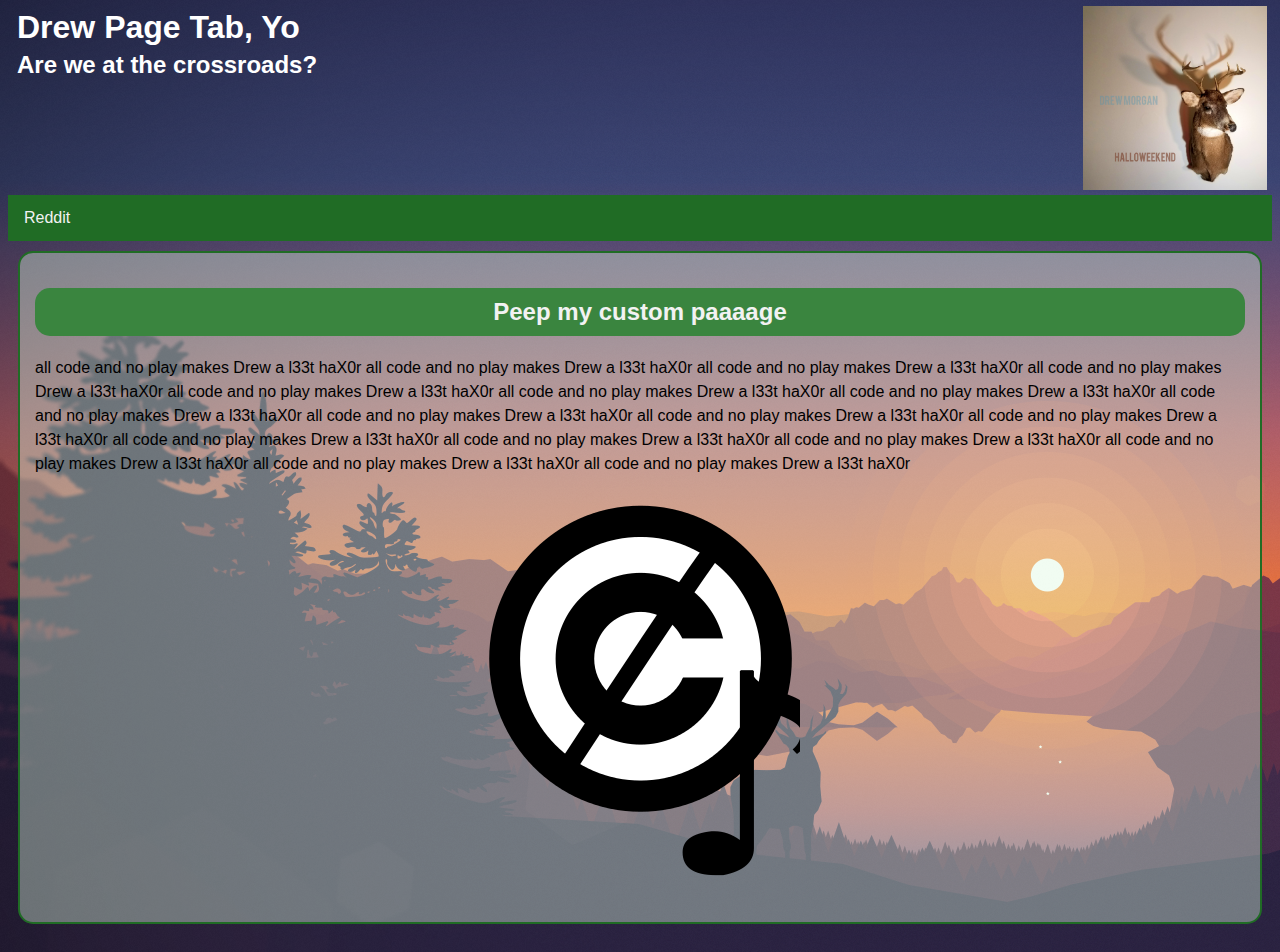
==== chrome-new-tab/.chrome-new-tab/homepage.html @ 06375a29 "setting up a custom homepage for browsers" ====
<!DOCTYPE html>
<html>
<head>
    <meta charset="UTF-8">
    <title>Drew Tab</title>
    <link rel="stylesheet" href="css/master.css">
</head>
<body>
    <div class="header">
        <div class="title">
            <h1>Drew Page Tab, Yo</h1>
            <h2>Are we at the crossroads?</h2>
            <!-- <p><a href="https://www.github.com/morga206"><img src="images/msu-wordmark-small.png" alt="Efficiency Studios Logo" id="ef-logo"></img></a></p> -->
        </div>
        <div class="header-image">
          <!--<p><img src="images/msu-wordmark-white-221x47.png"></img></p>-->
          <!--<p><img src="images/header_pic.png" alt="A riverboat"></img></p>-->
          <p><img src="images/halloweekend.jpg" alt="GOAT SYNTH EP"></img></p>
        </div>
    </div>

    <div class="topnav">
      <a href="https://reddit.com">Reddit</a>
    </div>

    <div class="content">

    <div class="main-box">
      <h2>Peep my custom paaaage</h2>
      <p>
          all code and no play makes Drew a l33t haX0r
          all code and no play makes Drew a l33t haX0r
          all code and no play makes Drew a l33t haX0r          all code and no play makes Drew a l33t haX0r          all code and no play makes Drew a l33t haX0r          all code and no play makes Drew a l33t haX0r          all code and no play makes Drew a l33t haX0r          all code and no play makes Drew a l33t haX0r          all code and no play makes Drew a l33t haX0r          all code and no play makes Drew a l33t haX0r          all code and no play makes Drew a l33t haX0r          all code and no play makes Drew a l33t haX0r          all code and no play makes Drew a l33t haX0r          all code and no play makes Drew a l33t haX0r          all code and no play makes Drew a l33t haX0r          all code and no play makes Drew a l33t haX0r          all code and no play makes Drew a l33t haX0r
      </p>
      <p><img src="images/free_music.png" alt="music wants to be free"></p>
</div>
</div>
</body>
</html>
---- chrome-new-tab/.chrome-new-tab/css/master.css ----
/* Define colors for throughout the site */
:root {
    --bg-color: #B9DABB;
    --content-bg-color: #A0C9A0;
    --header-color: #5CA060;
    --highlight-color: #89BE8C;
    --toolbar-color: #3A853F;
    --darkest-color: #206C25;
    --even-darker-color: #10511A;
    /* --lightest-color: #DCF8DE; */
    --lightest-color: rgba(220, 248, 222, 0.4);
    --table-row-color: #8CC090;
}

/*  */
/*  */
/* General page css */
/*  */
/*  */
* {
    box-sizing: border-box;
    font-family: Arial, Helvetica, sans-serif;
}

html {
    overflow-y: scroll;
}

body {
  /* margin: 0; */
  /* margin-left: 5%; */
  /* margin-right: 5%; */
  margin-top: 0;
  font-family: Arial, Helvetica, sans-serif;
  /* background-color: #aaffaa; */
  /* background-color: #4E6D68; */
  /* background-color: #f8f9fa; */
  /* background-color: var(--bg-color); */
  background-image: url("../images/deer_sunset.png");
}

button {
    background-color: #3C8040;
    color: white;
    padding: 12px 20px;
    border: none;
    border-radius: 4px;
    cursor: pointer;
    float: left;
}

p, li {
    line-height: 1.5;
}


ul {
    list-style: square;
    padding: 15px;
}

/*  */
/*  */
/* Header-specific css */
/*  */
/*  */
div.header {
  /* header image goes here */
  /* background-color: var(--even-darker-color); */
  padding: 5px;
  display: flex;
  /* margin-left: 0; */
  /* margin-right: 0; */
}

div.title {
    /*padding: 32px;
    padding-top: 40px; */
    flex: 65%;
}

div.title h1, div.title h2, div.title p {
  text-align: left;
  /* background-color: #5CA060; */
  background-color: none;
  padding: -10px;
  margin: 4px;
  border-radius: none;
  color: white;
  opacity: 1.0;
}

div.title h1 {
    font: normal 1.9em;
    margin-bottom: 5px;
}

div.title h2 {
    font: normal 1.7em;
}

div.title p {
    font: normal 0.9em;
}

#ef-logo {
    margin-top: 40px;
}

div.header-image {
    margin-left: auto;
    margin-top: -15px;
    /* padding: 22px; */
    /* padding-top: 30px; */
}

div.header-image img {
    width:20%;
    float: right;
    opacity: 1.0;
}

/*  */
/*  */
/* Main body specific css */
/*  */
/*  */
.content {
    /* background-color: var(--bg-color); */
    /* background-color: var(--content-bg-color); */
    padding: 10px;
    justify-content: space-between;
    display: flex;
    flex-wrap: wrap;
}

div.content h1, div.content h2 {
    opacity: 1.0;
    text-align: center;
    /* background-color: #5CA060; */
    background-color: var(--toolbar-color);
    padding: 10px;
    border-radius: 15px;
    color: #f2f2f2;
}

div.main-box, div.side-box {
    padding: 15px;
    margin-bottom: 10px;
}

div.main-box {
    float: left;
    flex: 100%;
    /* border: 2px solid #5CA060; */
    border: 2px solid var(--darkest-color);
    border-radius: 15px;
    background-color: var(--lightest-color);
    /* opacity: 0.3; */
    /* margin-right: 10px; */
}

div.main-box img {
    display: block;
    margin-left: auto;
    margin-right: auto;
    padding: 10px;
    opacity: 1.0;
}

/*  */
/*  */
/* navigation bar css */
/*  */
/*  */
.topnav {
    display: flex;
    /*overflow: hidden;*/
    /* background-color: #0C4517; */
    /* background-color: #3C8040; */
    /* background-color: var(--toolbar-color); */
    background-color: var(--darkest-color);
}

.topnav a {
    /*float: left;
    display: block;*/
    color: #f2f2f2;
    text-align: center;
    padding: 14px 16px;
    text-decoration: none;
}

.topnav a:hover {
    background-color: var(--highlight-color);
    color: black;
}



/* Scratchwork */
/*  */
/*  */
/*side box*/
/* div.side-box { */
/*     float: left; */
/*     flex: 34%; */
/* } */

/* hacky spacer */
/*div.space-box {
    float: left;
    flex: 1%;
}*/
/* responsive columns */
/* @media screen and (max-width: 480px) { */
/*     .topnav, .content { */
/*         flex-direction: column; */
/*         text-align: center; */
/*     } */
/* } */

/* /\* responsive columns *\/ */
/* @media screen and (max-width: 480px) { */
/*     .main-box{ */
/*         margin-right: unset; */
/*     } */
/* } */
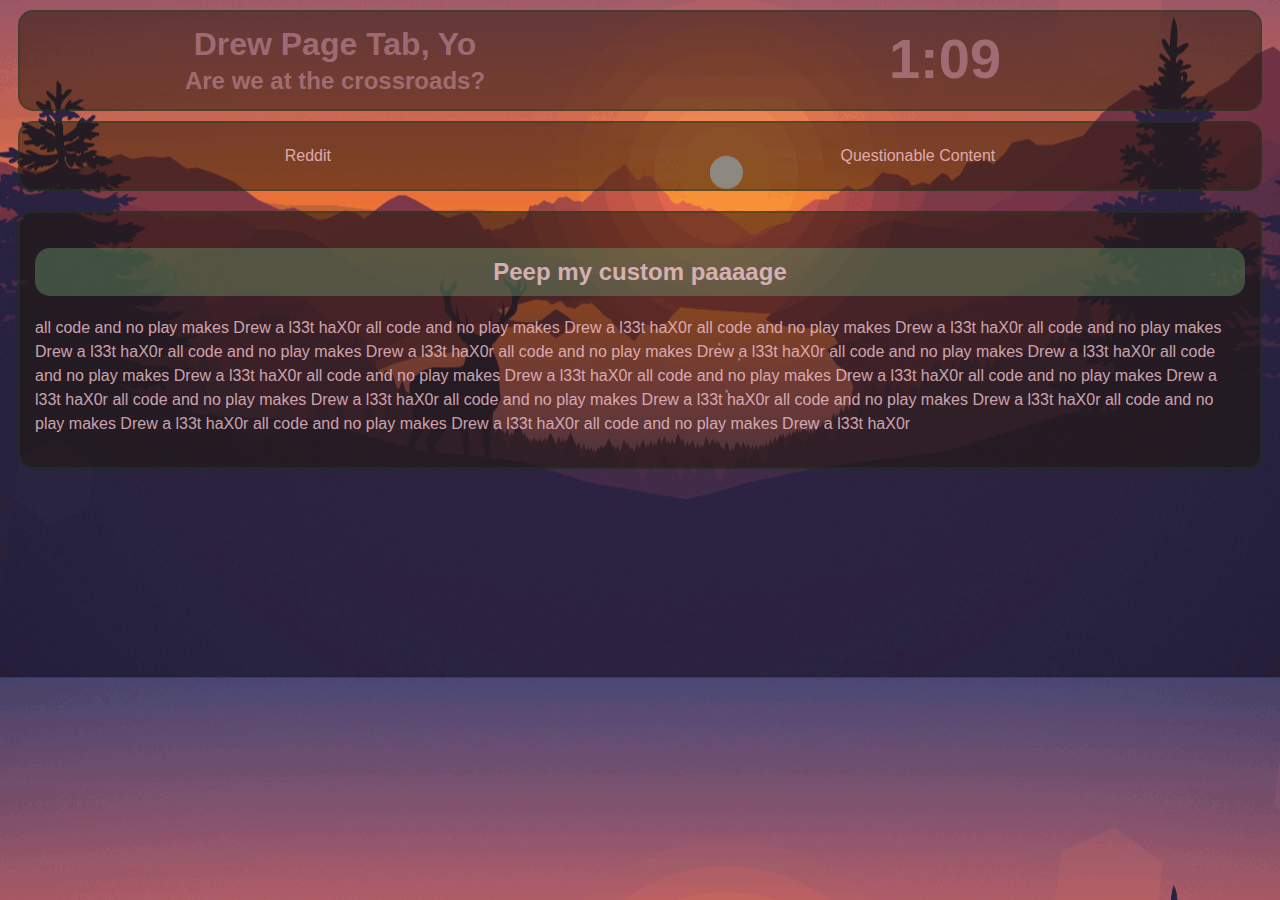
==== commit 166ec78a: "lots of homepage tweakin'" ====
--- a/chrome-new-tab/.chrome-new-tab/homepage.html
+++ b/chrome-new-tab/.chrome-new-tab/homepage.html
@@ -10,17 +10,15 @@
         <div class="title">
             <h1>Drew Page Tab, Yo</h1>
             <h2>Are we at the crossroads?</h2>
-            <!-- <p><a href="https://www.github.com/morga206"><img src="images/msu-wordmark-small.png" alt="Efficiency Studios Logo" id="ef-logo"></img></a></p> -->
         </div>
-        <div class="header-image">
-          <!--<p><img src="images/msu-wordmark-white-221x47.png"></img></p>-->
-          <!--<p><img src="images/header_pic.png" alt="A riverboat"></img></p>-->
-          <p><img src="images/halloweekend.jpg" alt="GOAT SYNTH EP"></img></p>
+        <div class="title">
+            <h1 id="clock"><script src="js/clock.js"></script></h1>
         </div>
     </div>
 
     <div class="topnav">
-      <a href="https://reddit.com">Reddit</a>
+        <a href="https://reddit.com">Reddit</a>
+        <a href="https://questionablecontent.net">Questionable Content</a>
     </div>
 
     <div class="content">
@@ -32,7 +30,7 @@
           all code and no play makes Drew a l33t haX0r
           all code and no play makes Drew a l33t haX0r          all code and no play makes Drew a l33t haX0r          all code and no play makes Drew a l33t haX0r          all code and no play makes Drew a l33t haX0r          all code and no play makes Drew a l33t haX0r          all code and no play makes Drew a l33t haX0r          all code and no play makes Drew a l33t haX0r          all code and no play makes Drew a l33t haX0r          all code and no play makes Drew a l33t haX0r          all code and no play makes Drew a l33t haX0r          all code and no play makes Drew a l33t haX0r          all code and no play makes Drew a l33t haX0r          all code and no play makes Drew a l33t haX0r          all code and no play makes Drew a l33t haX0r          all code and no play makes Drew a l33t haX0r
       </p>
-      <p><img src="images/free_music.png" alt="music wants to be free"></p>
+      <!-- <p><img src="images/free_music.png" alt="music wants to be free"></p> -->
 </div>
 </div>
 </body>
--- a/chrome-new-tab/.chrome-new-tab/css/master.css
+++ b/chrome-new-tab/.chrome-new-tab/css/master.css
@@ -3,12 +3,17 @@
     --bg-color: #B9DABB;
     --content-bg-color: #A0C9A0;
     --header-color: #5CA060;
-    --highlight-color: #89BE8C;
+    /* --highlight-color: #89BE8C; */
+    --highlight-color: rgba(107, 160, 110, 0.4);
     --toolbar-color: #3A853F;
-    --darkest-color: #206C25;
+    /* --darkest-color: #206C25; */
+    --darkest-color: rgba(32, 68, 37, 0.4);
     --even-darker-color: #10511A;
     /* --lightest-color: #DCF8DE; */
-    --lightest-color: rgba(220, 248, 222, 0.4);
+    /* --lightest-color: rgba(220, 248, 222, 0.4); */
+    --lightest-color: rgba(31, 19, 5, 0.5);
+    --light-text-color: rgba(246, 199, 211, 0.8);
+    --magenta-color: rgba(183, 129, 143, 0.7);
     --table-row-color: #8CC090;
 }
 
@@ -36,7 +41,10 @@
   /* background-color: #4E6D68; */
   /* background-color: #f8f9fa; */
   /* background-color: var(--bg-color); */
-  background-image: url("../images/deer_sunset.png");
+  background-image: url("../images/deer_sunset_crop.png");
+  background-position: center;
+  height: 100%;
+  min-height: 100%;
 }
 
 button {
@@ -66,9 +74,13 @@
 /*  */
 div.header {
   /* header image goes here */
-  /* background-color: var(--even-darker-color); */
-  padding: 5px;
+  background-color: var(--lightest-color);
+  margin: 10px;
   display: flex;
+  padding: 10px;
+  border-radius: 15px;
+  border: 2px solid var(--darkest-color);
+  /* color: #f2f2f2; */
   /* margin-left: 0; */
   /* margin-right: 0; */
 }
@@ -80,19 +92,20 @@
 }
 
 div.title h1, div.title h2, div.title p {
-  text-align: left;
+  text-align: center;
   /* background-color: #5CA060; */
   background-color: none;
   padding: -10px;
   margin: 4px;
   border-radius: none;
-  color: white;
+  /* color: white; */
+  color: var(--magenta-color);
   opacity: 1.0;
 }
 
 div.title h1 {
     font: normal 1.9em;
-    margin-bottom: 5px;
+    /* margin-bottom: 5px; */
 }
 
 div.title h2 {
@@ -105,6 +118,11 @@
 
 #ef-logo {
     margin-top: 40px;
+}
+
+#clock {
+    float: center;
+    font-size: 3.5em;
 }
 
 div.header-image {
@@ -132,21 +150,23 @@
     justify-content: space-between;
     display: flex;
     flex-wrap: wrap;
+    color: var(--light-text-color);
 }
 
 div.content h1, div.content h2 {
     opacity: 1.0;
     text-align: center;
     /* background-color: #5CA060; */
-    background-color: var(--toolbar-color);
+    /* background-color: var(--darkest-color); */
+    background-color: var(--highlight-color);
     padding: 10px;
     border-radius: 15px;
-    color: #f2f2f2;
+    /* color: #f2f2f2; */
 }
 
 div.main-box, div.side-box {
     padding: 15px;
-    margin-bottom: 10px;
+    /* margin-bottom: 10px; */
 }
 
 div.main-box {
@@ -175,17 +195,19 @@
 /*  */
 .topnav {
     display: flex;
-    /*overflow: hidden;*/
-    /* background-color: #0C4517; */
-    /* background-color: #3C8040; */
-    /* background-color: var(--toolbar-color); */
-    background-color: var(--darkest-color);
+    border: 2px solid var(--darkest-color);
+    border-radius: 15px;
+    background-color: var(--lightest-color);
+    padding: 10px;
+    margin: 10px;
+    justify-content: center;
 }
 
 .topnav a {
     /*float: left;
     display: block;*/
-    color: #f2f2f2;
+    color: var(--light-text-color);
+    flex-grow: 1;
     text-align: center;
     padding: 14px 16px;
     text-decoration: none;
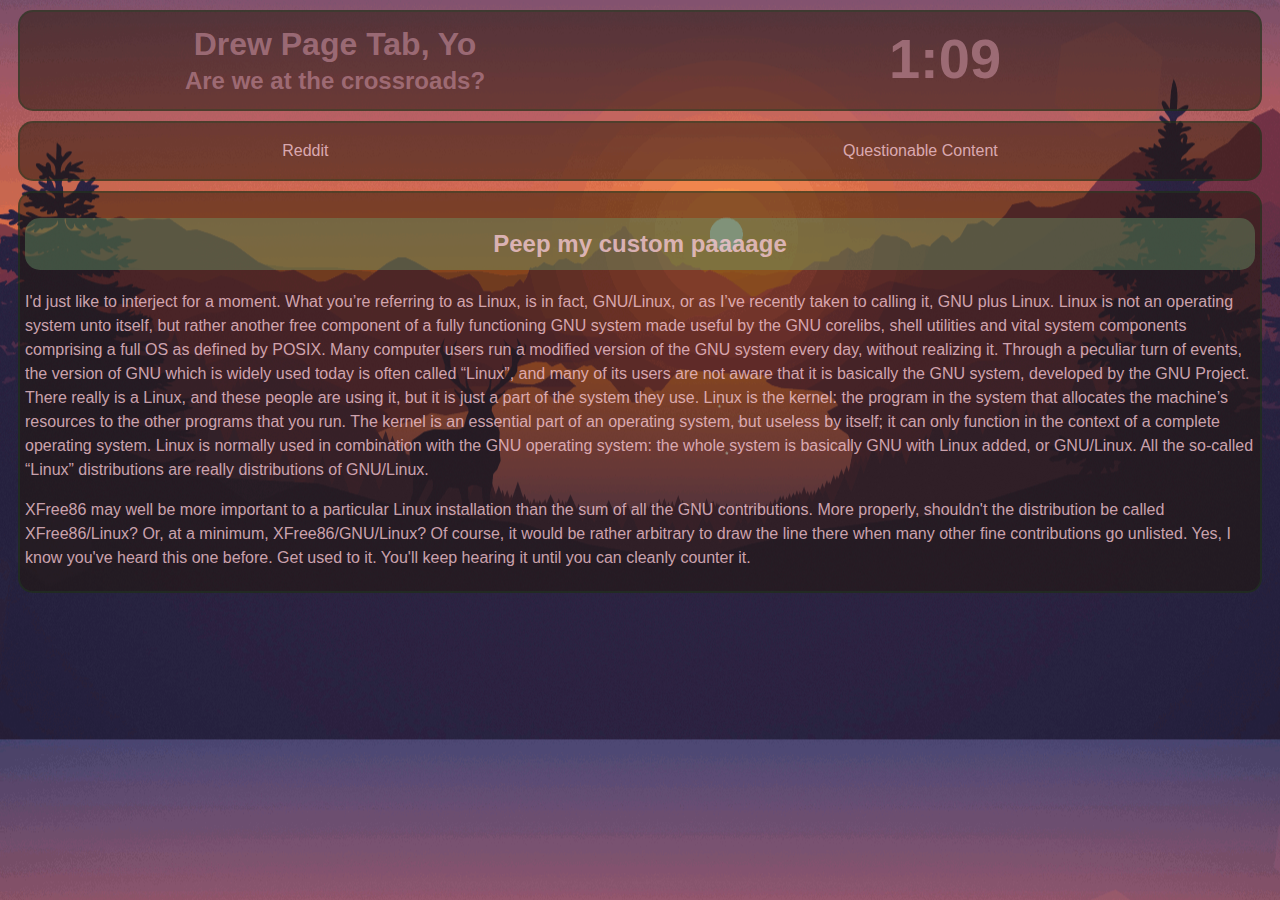
==== commit af9145d3: "the neverending quest for a decent homepage" ====
--- a/chrome-new-tab/.chrome-new-tab/homepage.html
+++ b/chrome-new-tab/.chrome-new-tab/homepage.html
@@ -26,10 +26,9 @@
     <div class="main-box">
       <h2>Peep my custom paaaage</h2>
       <p>
-          all code and no play makes Drew a l33t haX0r
-          all code and no play makes Drew a l33t haX0r
-          all code and no play makes Drew a l33t haX0r          all code and no play makes Drew a l33t haX0r          all code and no play makes Drew a l33t haX0r          all code and no play makes Drew a l33t haX0r          all code and no play makes Drew a l33t haX0r          all code and no play makes Drew a l33t haX0r          all code and no play makes Drew a l33t haX0r          all code and no play makes Drew a l33t haX0r          all code and no play makes Drew a l33t haX0r          all code and no play makes Drew a l33t haX0r          all code and no play makes Drew a l33t haX0r          all code and no play makes Drew a l33t haX0r          all code and no play makes Drew a l33t haX0r          all code and no play makes Drew a l33t haX0r          all code and no play makes Drew a l33t haX0r
+I'd just like to interject for a moment. What you’re referring to as Linux, is in fact, GNU/Linux, or as I’ve recently taken to calling it, GNU plus Linux. Linux is not an operating system unto itself, but rather another free component of a fully functioning GNU system made useful by the GNU corelibs, shell utilities and vital system components comprising a full OS as defined by POSIX. Many computer users run a modified version of the GNU system every day, without realizing it. Through a peculiar turn of events, the version of GNU which is widely used today is often called “Linux”, and many of its users are not aware that it is basically the GNU system, developed by the GNU Project. There really is a Linux, and these people are using it, but it is just a part of the system they use. Linux is the kernel: the program in the system that allocates the machine’s resources to the other programs that you run. The kernel is an essential part of an operating system, but useless by itself; it can only function in the context of a complete operating system. Linux is normally used in combination with the GNU operating system: the whole system is basically GNU with Linux added, or GNU/Linux. All the so-called “Linux” distributions are really distributions of GNU/Linux.
       </p>
+      <p>XFree86 may well be more important to a particular Linux installation than the sum of all the GNU contributions. More properly, shouldn't the distribution be called XFree86/Linux? Or, at a minimum, XFree86/GNU/Linux? Of course, it would be rather arbitrary to draw the line there when many other fine contributions go unlisted. Yes, I know you've heard this one before. Get used to it. You'll keep hearing it until you can cleanly counter it.</p>
       <!-- <p><img src="images/free_music.png" alt="music wants to be free"></p> -->
 </div>
 </div>
--- a/chrome-new-tab/.chrome-new-tab/css/master.css
+++ b/chrome-new-tab/.chrome-new-tab/css/master.css
@@ -27,9 +27,7 @@
     font-family: Arial, Helvetica, sans-serif;
 }
 
-html {
-    overflow-y: scroll;
-}
+
 
 body {
   /* margin: 0; */
@@ -159,13 +157,14 @@
     /* background-color: #5CA060; */
     /* background-color: var(--darkest-color); */
     background-color: var(--highlight-color);
-    padding: 10px;
+    padding: 6px;
     border-radius: 15px;
     /* color: #f2f2f2; */
 }
 
 div.main-box, div.side-box {
-    padding: 15px;
+    padding: 5px;
+    line-height: 2.5em;
     /* margin-bottom: 10px; */
 }
 
@@ -198,8 +197,10 @@
     border: 2px solid var(--darkest-color);
     border-radius: 15px;
     background-color: var(--lightest-color);
-    padding: 10px;
-    margin: 10px;
+    padding: 5px;
+    /* margin: 10px; */
+    margin-right: 10px;
+    margin-left: 10px;
     justify-content: center;
 }
 
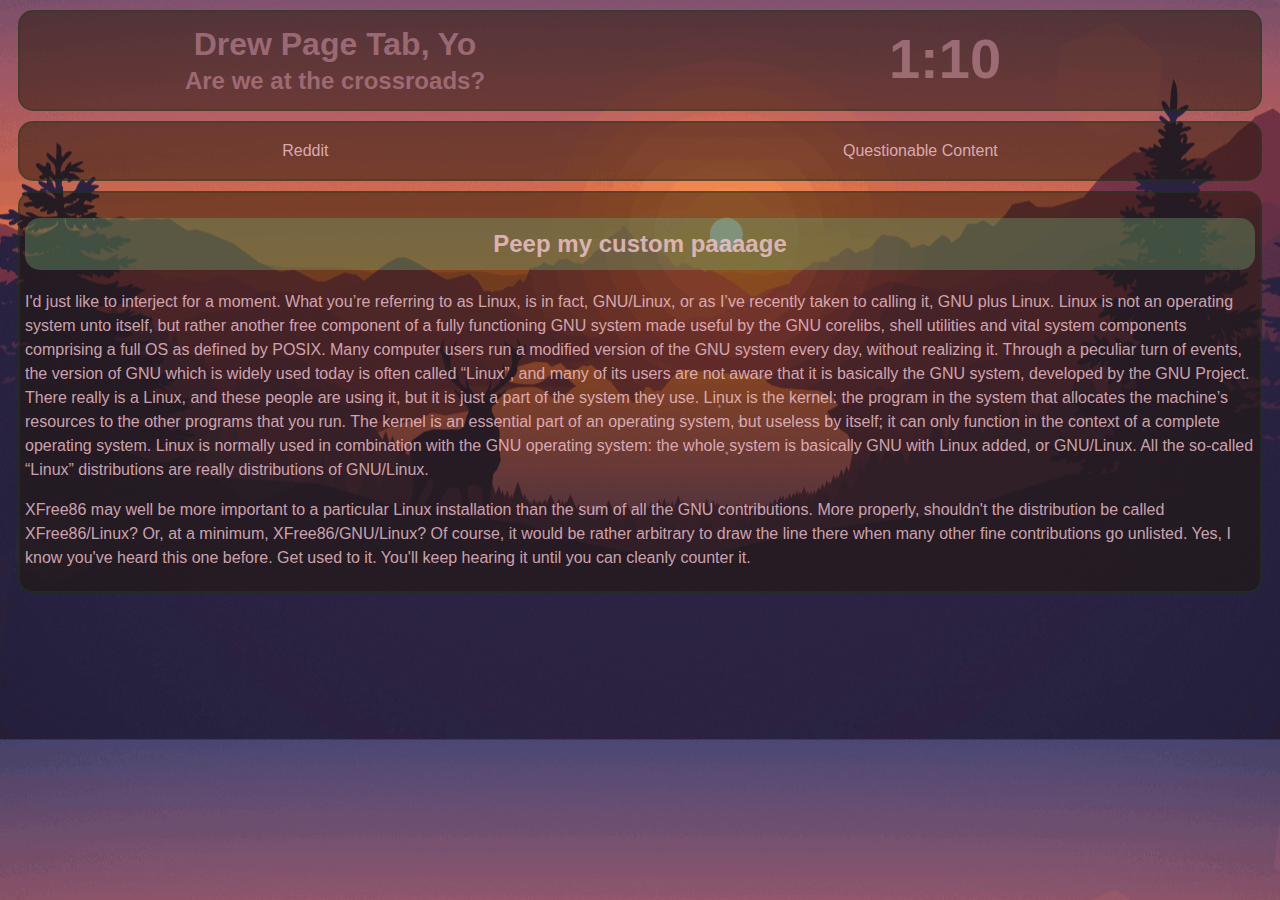
==== commit ca68aecb: "added newtab favicon and scripts dir" ====
--- a/chrome-new-tab/.chrome-new-tab/homepage.html
+++ b/chrome-new-tab/.chrome-new-tab/homepage.html
@@ -4,6 +4,7 @@
     <meta charset="UTF-8">
     <title>Drew Tab</title>
     <link rel="stylesheet" href="css/master.css">
+    <link rel="shortcut icon" href="favicon.ico">
 </head>
 <body>
     <div class="header">
--- a/chrome-new-tab/.chrome-new-tab/css/master.css
+++ b/chrome-new-tab/.chrome-new-tab/css/master.css
@@ -216,7 +216,6 @@
 
 .topnav a:hover {
     background-color: var(--highlight-color);
-    color: black;
 }
 
 
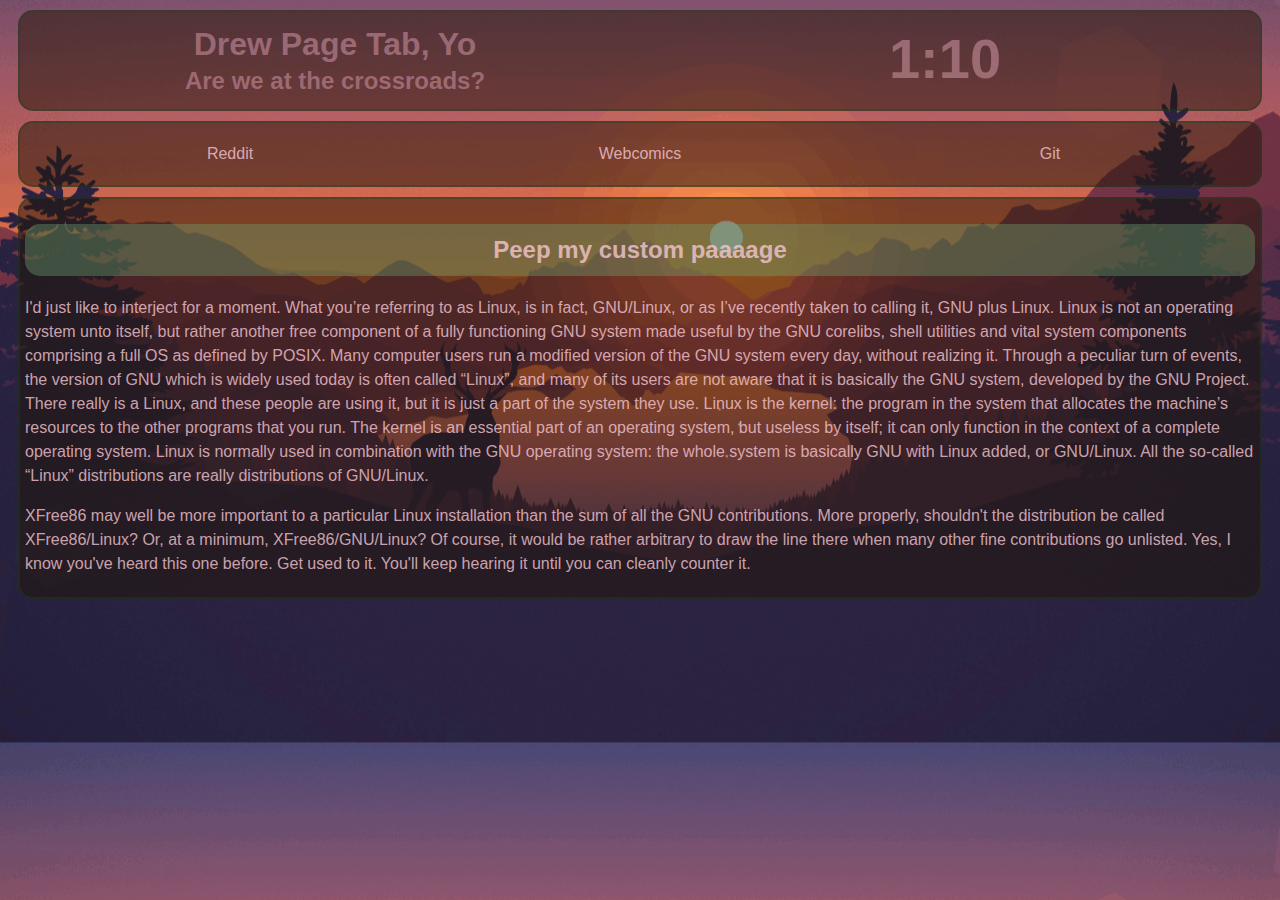
==== commit 6fd376ce: "dropdown menus are allllmost working" ====
--- a/chrome-new-tab/.chrome-new-tab/homepage.html
+++ b/chrome-new-tab/.chrome-new-tab/homepage.html
@@ -18,8 +18,28 @@
     </div>
 
     <div class="topnav">
-        <a href="https://reddit.com">Reddit</a>
-        <a href="https://questionablecontent.net">Questionable Content</a>
+        <ul>
+            <li>
+                <a href="https://reddit.com">Reddit</a>
+            </li>
+            <!-- <li> -->
+            <!-- <a href="https://questionablecontent.net">Questionable Content</a> -->
+            <!-- </li> -->
+            <li class="dropdown">
+                <a href="javascript:void(0)" class="dropbtn">Webcomics</a>
+                <div class="dropdown-content">
+                    <a href="https://questionablecontent.net">Questionable Content</a>
+                </div>
+            </li>
+        <li class="dropdown">
+            <a href="javascript:void(0)" class="dropbtn">Git</a>
+                <div class="dropdown-content">
+                    <a href="https://git.cse.msu.edu">CSE Gitlab</a>
+                    <a href="https://github.com/morga206">Personal Github</a>
+                </div>
+            </a>
+        </li>
+        </ul>
     </div>
 
     <div class="content">
--- a/chrome-new-tab/.chrome-new-tab/css/master.css
+++ b/chrome-new-tab/.chrome-new-tab/css/master.css
@@ -193,7 +193,7 @@
 /*  */
 /*  */
 .topnav {
-    display: flex;
+    /* display: flex; */
     border: 2px solid var(--darkest-color);
     border-radius: 15px;
     background-color: var(--lightest-color);
@@ -201,21 +201,76 @@
     /* margin: 10px; */
     margin-right: 10px;
     margin-left: 10px;
+    /* position: relative; */
+    /* justify-content: center; */
+}
+
+.topnav ul {
+    list-style-type: none;
+    margin: 0;
+    padding: 0;
+    /* overflow: hidden; */
+    display: flex;
+    /* align-items: stretch;  */
     justify-content: center;
-}
-
-.topnav a {
+    width: 100%;
+    /* background-color: #333; */
+}
+
+.topnav li {
+    /* float: left; */
+    /* display: block; */
+    /* flex-grow: 1; */
+    flex: 0 1 100%;
+    margin: auto;
+    /* align-items: stretch; */
+    display: flex;
+    justify-content: center;
+}
+
+.topnav li a, .dropbtn {
     /*float: left;
     display: block;*/
     color: var(--light-text-color);
-    flex-grow: 1;
+    flex: 0 1 100%;
     text-align: center;
     padding: 14px 16px;
     text-decoration: none;
 }
 
-.topnav a:hover {
+.topnav li a:hover, .dropdown:hover .dropbtn {
     background-color: var(--highlight-color);
+}
+
+/* Dropdown menu stuff */
+li.dropdown {
+    flex: 0 1 100%;
+    display: flex;
+    flex-direction: column;
+}
+
+.dropdown-content {
+    display: none;
+    /* position: absolute; */
+    /* background-color: #f9f9f9; */
+    min-width: 160px;
+    box-shadow: 0px 8px 16px 0px rgba(0,0,0,0.2);
+    z-index: 1;
+    overflow: visible;
+}
+
+.dropdown-content a {
+    /* color: black; */
+    padding: 12px 16px;
+    text-decoration: none;
+    display: block;
+    text-align: center;
+}
+
+.dropdown-content a:hover {background-color: #f1f1f1}
+
+.dropdown:hover .dropdown-content {
+    display: block;
 }
 
 
